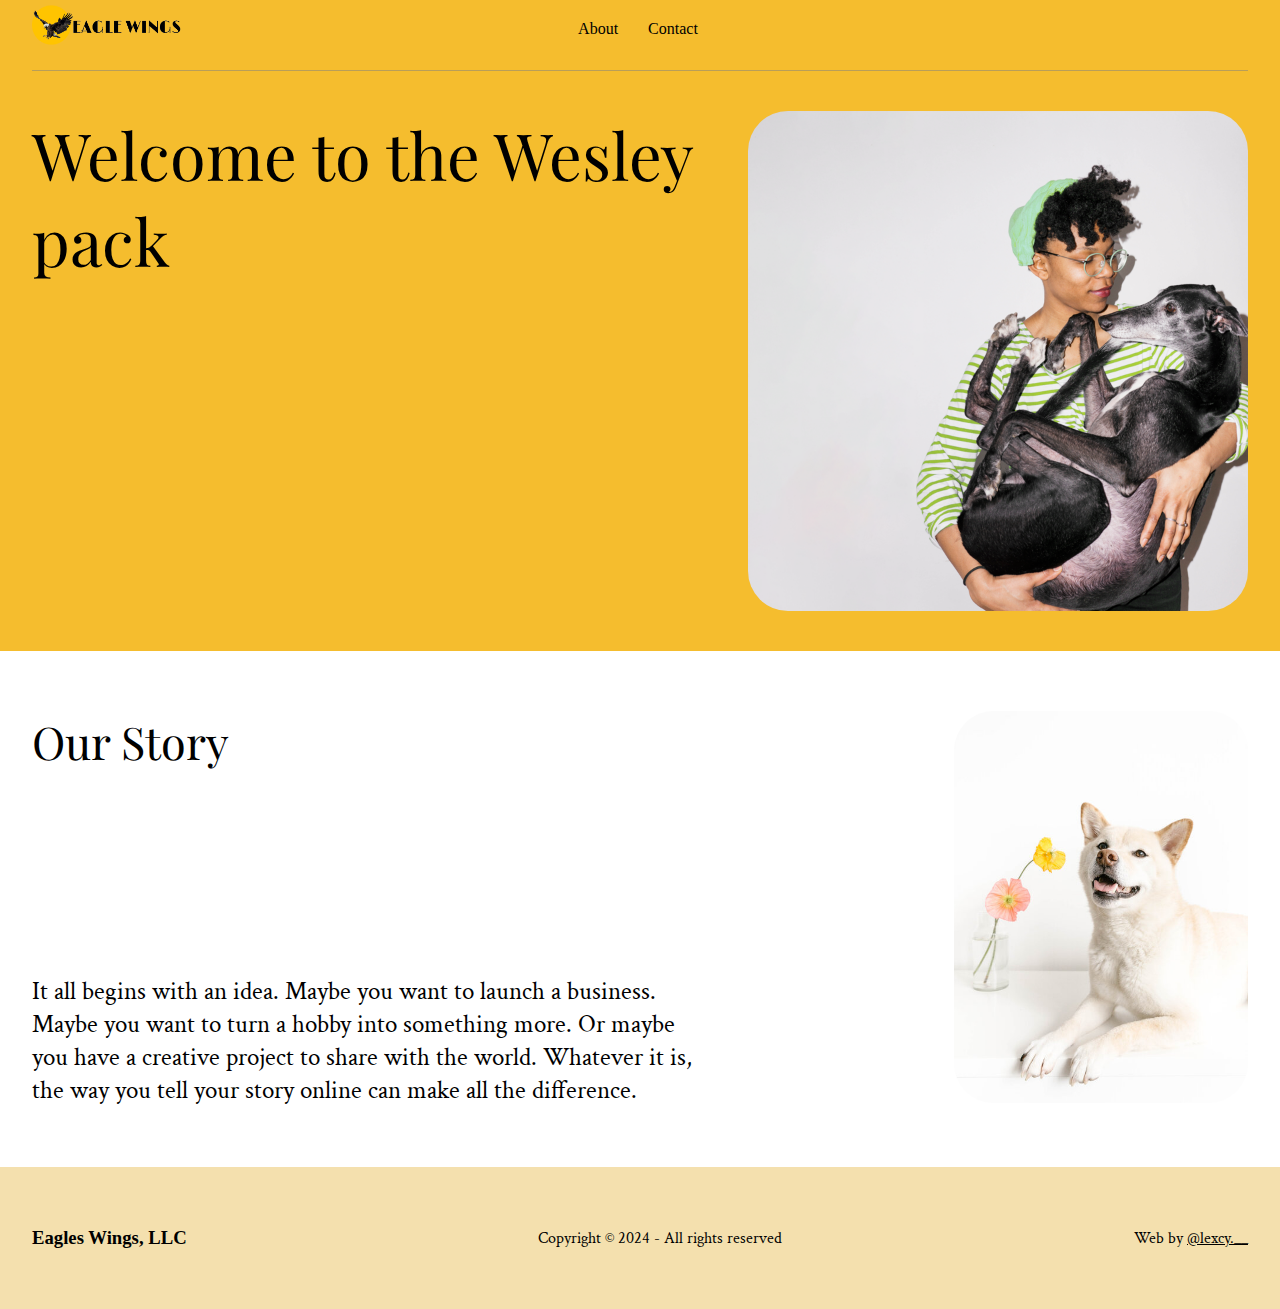
==== page/about.html @ a1a577dc "update" ====
<!DOCTYPE html>
<html lang="en">
<head>
  <meta charset="UTF-8">
  <meta name="viewport" content="width=device-width, initial-scale=1.0">
  <link rel="stylesheet" href="/styles/style.css">
  <link rel="stylesheet" href="/styles/about.css  ">
  <title>About Eagle-wings</title>
</head>
<body>
  <header>
    <nav>
      <div class="logo"><h1><a href="/index.html"><img src="/img/logo.png" alt="logo"></a></h1></div>
      <ul class="navlinks">
        <li><a href="/page/about.html">About</a></li>
        <li><a href="/page/contact.html">Contact</a></li>
      </ul>
    </nav>
  </header>
<!-- Contents  -->
<section id="about-hero">
  <div class="container">
    <h2>Welcome to the Wesley pack</h2>
    <div class="image">
      <img src="/img/about/Otis+Pets+founder+with+her+Greyhound+pet+dog.png" alt="Otis the founder">
    </div>
  </div>
</section>

<section id="our-story">
  <div class="container">
    <div class="our-story">
      <h2>Our Story</h2>
      <p>It all begins with an idea. Maybe you want to launch a business. Maybe you want to turn a hobby into something more. Or maybe you have a creative project to share with the world. Whatever it is, the way you tell your story online can make all the difference.</p>
    </div>
    <div class="image">
      <img src="/img/about/dog.jpg" alt="Our pet">
    </div>
  </div>
</section>
<!-- Contents end  -->
  <footer>
    <div class="footer">
      <h3>Eagles Wings, LLC</h3>
      <p>Copyright © 2024 - All rights reserved</p>
      <p>Web by <a href="#">@lexcy.__</a></p>
    </div>
  </footer>
</body>
</html>
---- styles/style.css ----
@import url('https://fonts.googleapis.com/css2?family=Playfair+Display:ital,wght@0,400..900;1,400..900&display=swap');
@import url('https://fonts.googleapis.com/css2?family=Crimson+Text:ital,wght@0,400;0,600;0,700;1,400;1,600;1,700&display=swap');
  *{
    margin: 0;
    padding: 0;
    box-sizing: border-box;
    scroll-behavior: smooth;
  }
  body{
    font-size: 16px;
  }
  header{
    background-color: rgb(255, 255, 255);
    width: 100%;
    position: fixed;
  }
  nav{
    max-width: 1300px;
    width: 95%;
    margin: 0 auto;
    display: flex;
    padding: 5px 0;
  }
  nav .navlinks{
    display: flex;
    justify-content: center;
    align-items: center;
    list-style: none;
    width: 75%;
    gap: 30px;
  }
  nav .navlinks a{
    color: #000;
    text-decoration: none;
  }
  .logo{
    display: flex;
    justify-content: center;
    align-items: center;
    width: 150px;
  }
  .logo img{
    width: 100%;
    z-index: 999;
  }
  .logo a{
    text-decoration: none;
    color: #000;
  }
  .container{
    max-width: 1300px;
    width: 95%;
    margin: 0 auto;
    font-family: "Playfair Display", serif;
  }
  p{
    font-family: "Crimson Text", serif;
    /* font-weight: 600; */
  }
  #hero{
    padding-top: 60px;
    padding-bottom: 20px;
  }
  #hero .container{
    display: flex;
    flex-direction: column;
    align-items: center;
    /* height: 100vh; */
    border-top: 1px solid rgba(128, 128, 128, 0.514);
    padding-top: 10px;
  }
  #hero .container h2{
    text-align: center;
    font-size: 50px;
    font-weight: lighter;
    letter-spacing: 2px;
    padding-bottom: 10px;
  }
.hero-img{
  width: 100%;
  display: flex;
  justify-content: center;
  align-items: center;
  height: 500px;
  background-image: url(/img/hero.jpg);
  background-repeat: no-repeat;
  background-position: center;
  background-size: cover;
  border-radius: 50px;
}

  /* banner */
  #banner{
    background-color: #F5BD2E;
  }
  #banner .container{
    display: flex;
    flex-direction: column;
    align-items: center;
    padding: 40px 0;
    gap: 25px;
  }
  #banner .container h2{
    font-size: 45px;
    text-align: center;
    letter-spacing: 1.5px;
    font-weight: 600;
  }
  #banner .container p{
    font-size: 26px;
    word-spacing: 2px;
    text-align: center;
  }
  /* service */
  #service{
    background-color: #F4E0AE;
  }
  #service .container{
    padding: 40px;
    display: flex;
    /* justify-content: center; */
  }
  #service .container .images{
    display: flex;
    flex-direction: column;
    gap: 30px;
    object-fit: contain;
    /* background-color: red; */
  }
  #service .container .images img{
    width: 100%;
  }
  #service .container .service-des{
    display: flex;
    flex-direction: column;
    align-items: center;
    text-align: center;
    width: 80%;
    padding: 2% 9%;
    gap: 30px;
  }
  #service .container .service-des h3{
    font-size: 35px;
    font-weight: lighter;
  }
  #service .container .service-des p{
    font-size: 20px;
  }


/* burger button  */
@media (max-width: 768px){
  nav .navlinks{
    width: unset;
  }
  .navlinks li{
    display: none;
  }
  nav{
    display: flex;
    justify-content: center;
    align-items: center;
  }
}



  @media (max-width: 768px){
    #hero .container h2{
      font-size: 40px;
    }
    .hero-img{
      height: 150px;
      border-radius: 60px;
    }
    #service .container{
      flex-direction: column;
      padding: 40px 0;
    }
    #service .container .service-des{
      width: unset;
      padding: unset;
    }
    /* banner  */
    #banner .container h2{
      font-size: 35px;
    }
    #banner .container p{
      font-size: 22px;
    }
    #service .container .service-des h3{
      font-size: 30px;
    }
  }
  /* detail */
  #detail{
    background-color: #ffffff;
    padding: 60px 10%;
  }
  #detail .name{
    display: flex;
    justify-content: center;
    align-items: center;
    font-size: 26px;
    padding-bottom: 25px;
  }
  #detail .container .image{
      float: left;
      margin-right: 60px;
      margin-left: 60px;
      margin-bottom: 20px;
  }
  #detail .container .image{
    width: 250px;
  }
  #detail .container P{
    text-align: justify;
    font-size: 18px;
    letter-spacing: 1.2px;
  }
  @media (max-width: 768px){
    #detail{
      padding: unset;
      padding: 40px 0;
    }
    #detail .container{
      display: flex;
      flex-direction: column;
      justify-content: center;
      align-items: center;
    }
  }
  footer{
    background-color: #F4E0AE;
  }
  .footer{
    max-width: 1300px;
    width: 95%;
    margin: 0 auto;
    display: flex;
    justify-content: space-between;
    align-items: center;
    padding: 60px 0;
  }
  footer p a{
    color: #000;
  }
  @media (max-width: 768px){
    footer .footer{
      flex-direction: column;
      gap: 20px;
      padding: 40px 0;
    }
  }
---- styles/about.css ----
@import url('https://fonts.googleapis.com/css2?family=Playfair+Display:ital,wght@0,400..900;1,400..900&display=swap');
@import url('https://fonts.googleapis.com/css2?family=Crimson+Text:ital,wght@0,400;0,600;0,700;1,400;1,600;1,700&display=swap');
header{
  background-color: #F5BD2E;
}
#about-hero{
  padding-top: 70px;
  background-color: #F5BD2E;
}
#about-hero .container{
  display: flex;
  justify-content: space-between;
  padding: 40px 0;
  border-top: 1px solid rgba(128, 128, 128, 0.514);
}
#about-hero .container h2{
  font-size: 65px;
  font-weight: lighter;
}
#about-hero .container .image{
  display: flex;
  max-width: 500px;
  width: 50%;
  object-fit: contain;
}
#about-hero .container .image img{
  width: 100%;
  border-radius: 40px;
}

#our-story .container{
  display: flex;
  padding: 60px 0;
  gap: 40px;
}
#our-story .container .our-story{
  display: flex;
  justify-content: space-between;
  width: 75%;
  flex-direction: column;
}
#our-story .container .our-story h2{
  font-size: 45px;
  font-weight: lighter;
}
#our-story .container .our-story p{
  font-size: 25px;
  margin-right: 25%;
}
#our-story .container .image{
  width: 25%;
}
#our-story .container .image img{
  width: 100%;
  border-radius: 40px;
}

@media (max-width: 768px){
  #about-hero .container{
    flex-direction: column;
    gap: 20px;
  }
  #about-hero .container h2{
    font-size: 45px;
  }
  #about-hero .container .image{
    width: unset;
  }

  #our-story .container{
    flex-direction: column;
  }
  #our-story .container .our-story{
    width: unset;
    gap: 30px;
  }#our-story .container .our-story p{
    margin-right: unset;
  }
  #our-story .container .image{
    width: unset;
  }
}
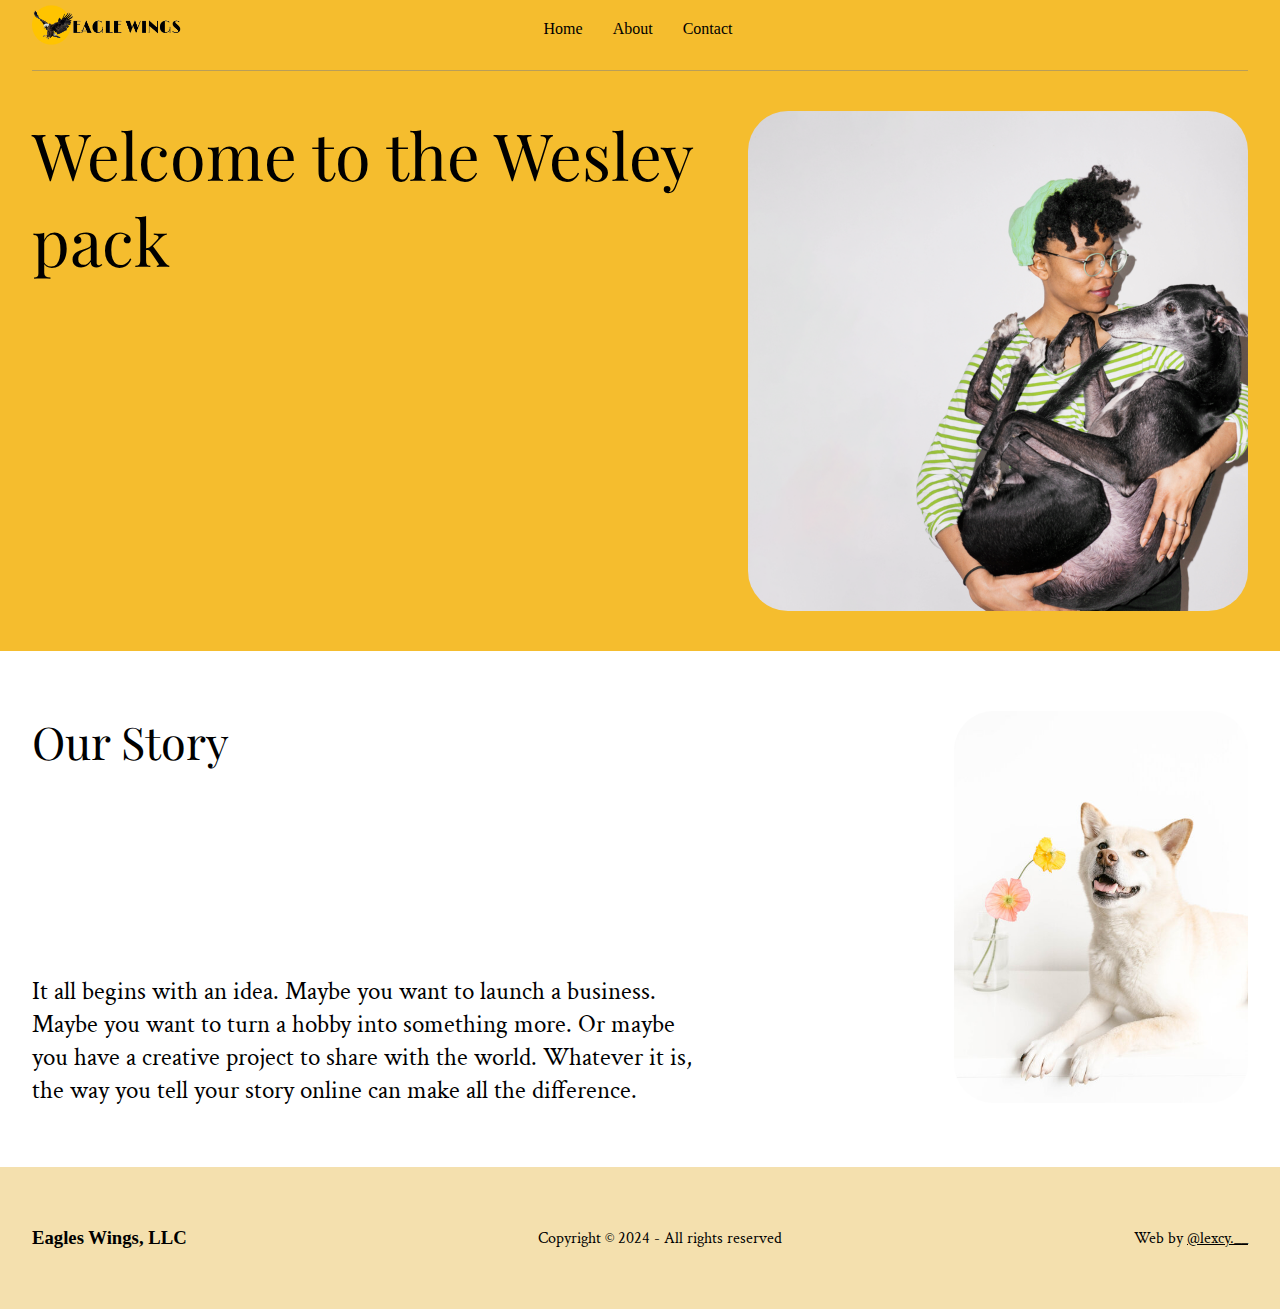
==== commit 0955d7e6: "update" ====
--- a/page/about.html
+++ b/page/about.html
@@ -9,9 +9,15 @@
 </head>
 <body>
   <header>
+    <div class="burger">
+      <div class="line1"></div>
+      <div class="line2"></div>
+      <div class="line3"></div>
+    </div>
     <nav>
       <div class="logo"><h1><a href="/index.html"><img src="/img/logo.png" alt="logo"></a></h1></div>
       <ul class="navlinks">
+        <li><a href="/index.html">Home</a></li>
         <li><a href="/page/about.html">About</a></li>
         <li><a href="/page/contact.html">Contact</a></li>
       </ul>
@@ -43,8 +49,9 @@
     <div class="footer">
       <h3>Eagles Wings, LLC</h3>
       <p>Copyright © 2024 - All rights reserved</p>
-      <p>Web by <a href="#">@lexcy.__</a></p>
+      <p>Web by <a href="https://lexcy.netlify.app/">@lexcy.__</a></p>
     </div>
   </footer>
 </body>
+<script src="/js/script.js"></script>
 </html>--- a/styles/style.css
+++ b/styles/style.css
@@ -47,6 +47,24 @@
     text-decoration: none;
     color: #000;
   }
+  .burger{
+    position: absolute;
+    margin-top: 12px;
+    margin-left: 25px;
+    cursor: pointer;
+    display: none;
+    z-index: 100;
+  }
+  .burger div{
+      width: 20px;
+      height: 2px;
+      margin: 5px;
+      background-color: #000000;
+  }
+
+
+
+
   .container{
     max-width: 1300px;
     width: 95%;
@@ -150,16 +168,67 @@
 
 /* burger button  */
 @media (max-width: 768px){
+header{
+  height: 7vh;
+}
   nav .navlinks{
-    width: unset;
+    width: 100%;
+
+  }
+  nav{
+    display: flex;
+    justify-content: center;
+    align-items: center;
+  }
+  .logo img{
+    position: absolute;
+    width: 150px;
+    margin-left: -65px;
+    margin-top: 1px;
+  }
+  .burger{
+    display: unset;
+  }
+  .navlinks{
+    position: absolute;
+    display: flex;
+    flex-direction: column;
+    justify-content: center;
+    align-items: center;
+    background-color: #F5BD2E;
+    top: 0;
+    height: 100vh;
+    text-transform: uppercase;
+    transform: translateX(-100%);
+    transition: transform 0.5s cubic-bezier(0.075, 0.82, 0.165, 1);
+    overflow-y: hidden;
   }
   .navlinks li{
-    display: none;
-  }
-  nav{
-    display: flex;
-    justify-content: center;
-    align-items: center;
+    font-weight: bold;
+  }
+  .nav-active{
+    transform: translateX(0%);
+  }
+  @keyframes navlinkFade {
+    from{
+        opacity: 0;
+        transform: translateX(50px);
+    }
+    to{
+        opacity: 1;
+        transform: translateX(0px);
+    }
+  }
+  .toggles .line1{
+    transform: rotate(-45deg) translate(-5px,5px);
+    transition: all .5s cubic-bezier(0.39, 0.575, 0.565, 1);
+  }
+  .toggles .line2{
+    opacity: 0;
+  }
+  .toggles .line3{
+    transform: rotate(45deg) translate(-5px,-5px);
+    transition: all .5s cubic-bezier(0.39, 0.575, 0.565, 1);
   }
 }
 
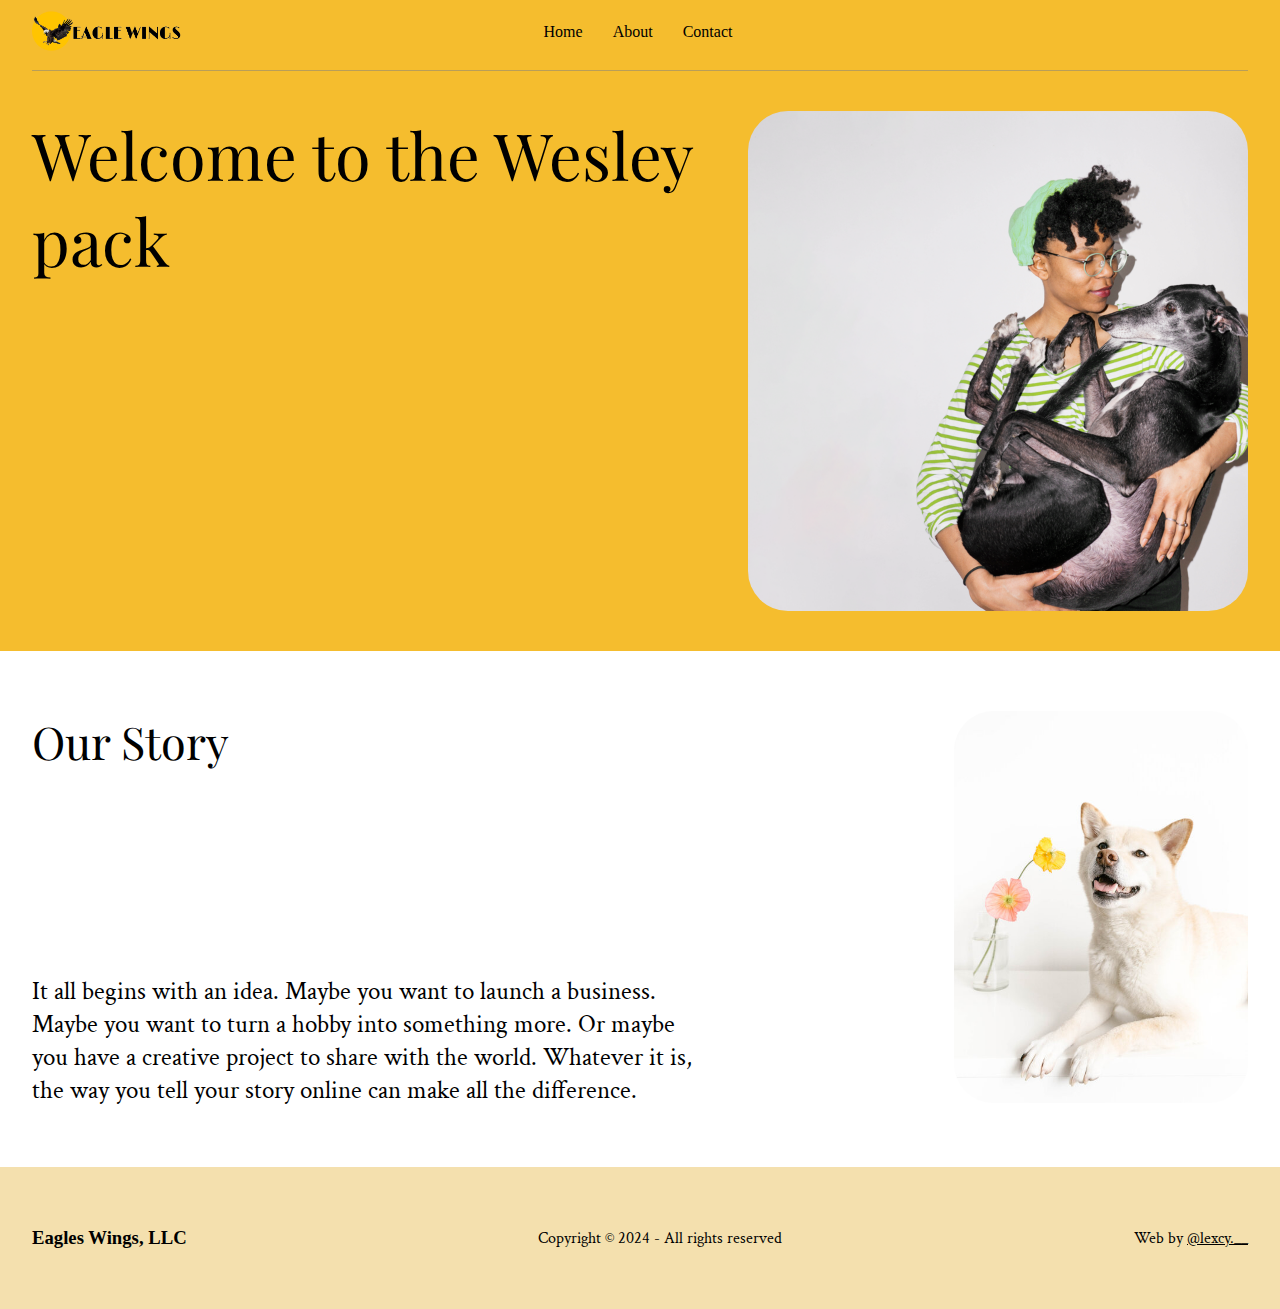
==== commit e2e206b3: "update" ====
--- a/page/about.html
+++ b/page/about.html
@@ -3,6 +3,7 @@
 <head>
   <meta charset="UTF-8">
   <meta name="viewport" content="width=device-width, initial-scale=1.0">
+  <link rel="icon" type="image/x-icon" href="/img/favicon.ico">
   <link rel="stylesheet" href="/styles/style.css">
   <link rel="stylesheet" href="/styles/about.css  ">
   <title>About Eagle-wings</title>
--- a/styles/style.css
+++ b/styles/style.css
@@ -20,6 +20,7 @@
     margin: 0 auto;
     display: flex;
     padding: 5px 0;
+    height: 7vh;
   }
   nav .navlinks{
     display: flex;
@@ -33,11 +34,32 @@
     color: #000;
     text-decoration: none;
   }
+  .navlinks li a {
+    position: relative;
+  }
+  .navlinks li a::before {
+    content: " ";
+    position: absolute;
+    bottom: -2px;
+    left: 0;
+    width: 0;
+    height: 1px;
+    background-color: #000;
+    transition: width 0.3s cubic-bezier(0.445, 0.05, 0.55, 0.95);
+  }
+  .navlinks li a:hover::before {
+    width: 100%;
+    overflow: hidden;
+  }
+  .navlinks li a:hover::after {
+    transform: scaleX(1);
+  }
   .logo{
     display: flex;
     justify-content: center;
     align-items: center;
     width: 150px;
+    margin-top: 7px;
   }
   .logo img{
     width: 100%;
@@ -165,12 +187,96 @@
     font-size: 20px;
   }
 
-
+#service-offer{
+  background-color: #F4E0AE;
+  padding: 40px 0 30px 0;
+}
+#service-offer .container .title{
+  display: flex;
+  justify-content: center;
+  padding: 10px 0;
+  font-size: 20px;
+}
+.service-info .boxes{
+  display: flex;
+  flex-wrap: wrap;
+  justify-content: space-between;
+}
+#service-offer .boxes .box{
+  margin: 20px 0;
+  width: calc(100% / 4 - 30px);
+  text-align: center;
+  padding: 30px 5px;
+  background-color: #f5bd2e46;
+  inset: 10px 5px 10px rgb(0, 0, 0);
+  border: .5px solid rgba(68, 68, 68, 0.1);
+  cursor: default;
+  border-radius: 10px;
+  transition: all 0.4s ease;
+}
+#service-offer .box .topic,
+#service-offer .box p{
+  display: flex;
+  justify-content: center;
+  align-items: center;
+  gap: 20px;
+  margin: 10px;
+  /* margin: 5px 10px 10px 30px; */
+}
+#service-offer .box .topic{
+  font-size: 24px;
+}
+#service-offer .box p{
+  font-size: 14px;
+  color: #301f1f;
+  line-height: 1.3;
+  letter-spacing: 1px;
+}
+#service-offer .box:hover{
+  /* background: linear-gradient(135deg, rgba(255, 255, 255, 0.219), rgba(255, 255, 255, 0));
+  backdrop-filter: blur(10px);
+  -webkit-backdrop-filter: blur(10px); */
+  background-color: #353535a4;
+  border: .5px solid rgba(68, 68, 68, 0.1);
+  box-shadow: 0 8px 32px 0px rgba(0, 0, 0, 0.37);
+  color: #fff;
+}
+#service-offer .box:hover .topic,
+#service-offer .box:hover p{
+  color: #0E2431;
+  transition: all 0.4s ease;
+}
+#service-offer .box:hover .topic,
+#service-offer .box:hover p{
+  color: #fff;
+}
+#service-offer .title a{
+  background-color: #000;
+  padding: 10px 15px;
+  display: flex;
+  align-items: center;
+  justify-content: center;
+  text-decoration: none;
+  color: #ffff;
+  border-radius: 8px;
+  border: .5px solid transparent;
+  margin-top: 20px;
+}
+#service-offer .title a:hover{
+  background-color: #fff;
+  color: #000;
+  transition: all .5s cubic-bezier(0.165, 0.84, 0.44, 1);
+  box-shadow: 0 8px 32px 0px rgba(44, 59, 42, 0.397);
+  border-color: rgba(0, 0, 0, 0.24);
+}
+@media (max-width: 1000px){
+  #service-offer .boxes .box{
+    margin: 20px 0;
+    width: calc(100% / 2 - 20px);
+  }
+}
 /* burger button  */
 @media (max-width: 768px){
-header{
-  height: 7vh;
-}
   nav .navlinks{
     width: 100%;
 
@@ -181,10 +287,11 @@
     align-items: center;
   }
   .logo img{
+    all: unset;
     position: absolute;
     width: 150px;
     margin-left: -65px;
-    margin-top: 1px;
+    margin-top: -23px;
   }
   .burger{
     display: unset;
@@ -230,6 +337,10 @@
     transform: rotate(45deg) translate(-5px,-5px);
     transition: all .5s cubic-bezier(0.39, 0.575, 0.565, 1);
   }
+  #service-offer .boxes .box{
+    margin: 10px 0;
+    width: 100%;
+  }
 }
 
 
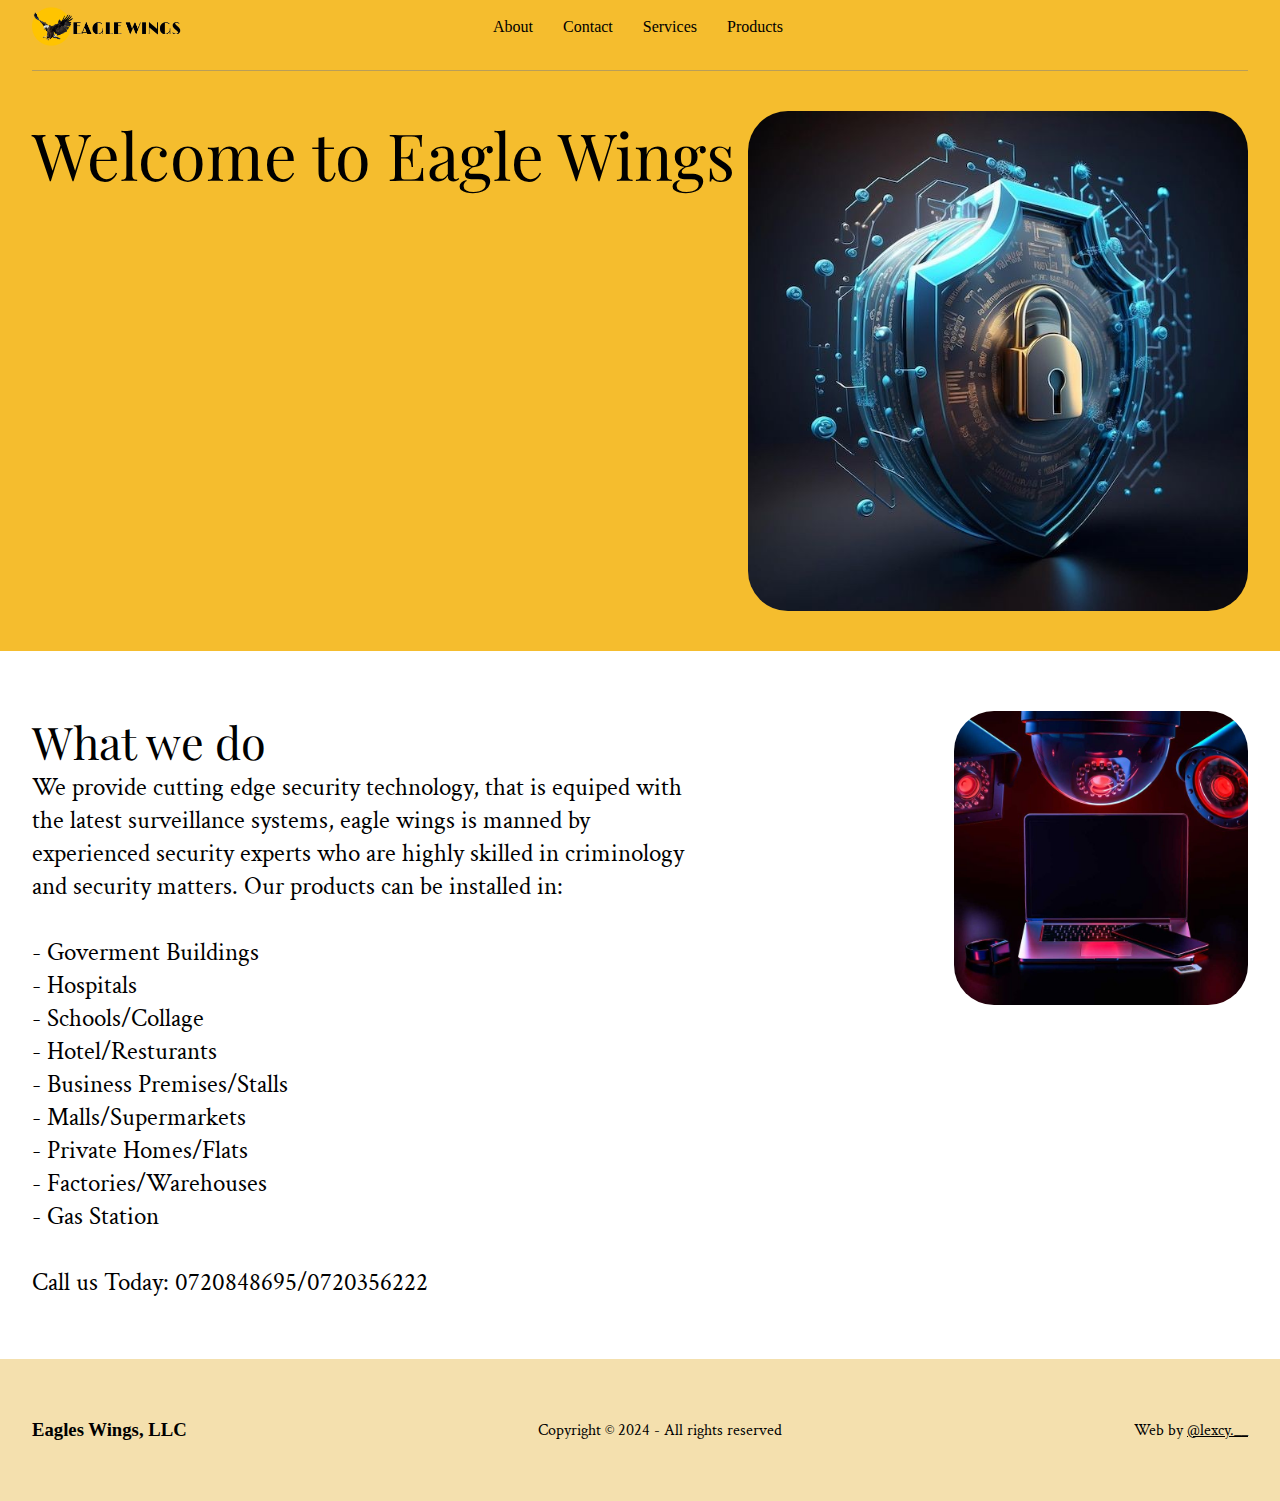
==== commit 81c9e552: "update" ====
--- a/page/about.html
+++ b/page/about.html
@@ -18,18 +18,19 @@
     <nav>
       <div class="logo"><h1><a href="/index.html"><img src="/img/logo.png" alt="logo"></a></h1></div>
       <ul class="navlinks">
-        <li><a href="/index.html">Home</a></li>
-        <li><a href="/page/about.html">About</a></li>
-        <li><a href="/page/contact.html">Contact</a></li>
+        <li><a href="/page/about.html" target="_blank">About</a></li>
+        <li><a href="/page/contact.html" target="_blank">Contact</a></li>
+        <li><a href="https://eagle-wings.netlify.app/#service-offer">Services</a></li>
+        <li><a href="https://eagle-wings.netlify.app/#products">Products</a></li>
       </ul>
     </nav>
   </header>
 <!-- Contents  -->
 <section id="about-hero">
   <div class="container">
-    <h2>Welcome to the Wesley pack</h2>
+    <h2>Welcome to Eagle Wings</h2>
     <div class="image">
-      <img src="/img/about/Otis+Pets+founder+with+her+Greyhound+pet+dog.png" alt="Otis the founder">
+      <img src="/img/about/crime sec.jpg" alt="Security image">
     </div>
   </div>
 </section>
@@ -37,11 +38,22 @@
 <section id="our-story">
   <div class="container">
     <div class="our-story">
-      <h2>Our Story</h2>
-      <p>It all begins with an idea. Maybe you want to launch a business. Maybe you want to turn a hobby into something more. Or maybe you have a creative project to share with the world. Whatever it is, the way you tell your story online can make all the difference.</p>
+      <h2>What we do</h2>
+      <p>We provide cutting edge security technology, that is equiped with the latest surveillance systems, eagle wings is manned by experienced security experts who are highly skilled in criminology and security matters. Our products can be installed in: <br><br>
+        - Goverment Buildings <br>
+        - Hospitals <br>
+        - Schools/Collage <br>
+        - Hotel/Resturants <br>
+        - Business Premises/Stalls <br>
+        - Malls/Supermarkets <br>
+        - Private Homes/Flats <br>
+        - Factories/Warehouses <br>
+        - Gas Station <br> <br>
+      Call us Today: 0720848695/0720356222
+      </p>
     </div>
     <div class="image">
-      <img src="/img/about/dog.jpg" alt="Our pet">
+      <img src="/img/about/security.jpg" alt="security image">
     </div>
   </div>
 </section>
--- a/styles/style.css
+++ b/styles/style.css
@@ -20,7 +20,7 @@
     margin: 0 auto;
     display: flex;
     padding: 5px 0;
-    height: 7vh;
+    height: 6vh;
   }
   nav .navlinks{
     display: flex;
@@ -189,13 +189,16 @@
 
 #service-offer{
   background-color: #F4E0AE;
-  padding: 40px 0 30px 0;
+  padding: 45px 0 30px 0;
 }
 #service-offer .container .title{
-  display: flex;
-  justify-content: center;
-  padding: 10px 0;
-  font-size: 20px;
+    display: flex;
+    justify-content: center;
+    align-items: center;
+    padding: 8px 0;
+    font-size: 20px;
+    border: 1px solid rgba(128, 128, 128, 0.404) ;
+    border-radius: 30px;
 }
 .service-info .boxes{
   display: flex;
@@ -250,7 +253,12 @@
 #service-offer .box:hover p{
   color: #fff;
 }
-#service-offer .title a{
+#service-offer .course{
+  display: flex;
+  justify-content: center;
+  align-items: center;
+}
+#service-offer .course a{
   background-color: #000;
   padding: 10px 15px;
   display: flex;
@@ -262,12 +270,116 @@
   border: .5px solid transparent;
   margin-top: 20px;
 }
-#service-offer .title a:hover{
+#service-offer .course a:hover{
   background-color: #fff;
-  color: #000;
+  color: #6e6e6e;
   transition: all .5s cubic-bezier(0.165, 0.84, 0.44, 1);
   box-shadow: 0 8px 32px 0px rgba(44, 59, 42, 0.397);
   border-color: rgba(0, 0, 0, 0.24);
+}
+
+#products{
+  padding: 45px 0 30px 0;
+}
+#products .title{
+  display: flex;
+  justify-content: center;
+  align-items: center;
+  padding: 8px 0;
+  font-size: 20px;
+  border: 1px solid rgba(128, 128, 128, 0.404) ;
+  border-radius: 30px;
+}
+#products .boxes{
+  display: flex;
+  flex-wrap: wrap;
+  justify-content: space-between;
+}
+#products .product-des{
+  margin-left: 15px;
+  gap: 20px;
+}
+#products .product-des p{
+  display: flex;
+  text-align: left;
+}
+#products .product-des{
+  display: flex;
+  flex-direction: column;
+  align-items: flex-start;
+}
+#products .boxes .box .topic{
+  display: flex;
+  justify-content: center;
+  align-items: flex-end;
+}
+#products .boxes .box .topic img{
+  width: 100px;
+}
+#products .boxes .box{
+  display: flex;
+  margin: 20px 0;
+  width: calc(100% / 3 - 30px);
+  text-align: center;
+  padding: 40px;
+  inset: 10px 5px 10px rgb(0, 0, 0);
+  border-right: .5px solid rgba(68, 68, 68, 0.1);
+  border-left: .5px solid rgba(68, 68, 68, 0.1);
+  cursor: default;
+  border-radius: 10px;
+}
+#products .course{
+  display: flex;
+  justify-content: center;
+  align-items: center;
+}
+#products .course a{
+  background-color: #000;
+  padding: 10px 15px;
+  display: flex;
+  align-items: center;
+  justify-content: center;
+  text-decoration: none;
+  color: #ffff;
+  border-radius: 8px;
+  border: .5px solid transparent;
+  margin-top: 20px;
+}
+#products .course a:hover{
+  background-color: #fff;
+  color: #6e6e6e;
+  transition: all .5s cubic-bezier(0.165, 0.84, 0.44, 1);
+  box-shadow: 0 8px 32px 0px rgba(44, 59, 42, 0.397);
+  border-color: rgba(0, 0, 0, 0.24);
+}
+@media (max-width: 1250px){
+  #products .boxes .box{
+    width: calc(100% / 2 - 30px); 
+  }
+}
+@media (max-width: 890px){
+  #products .boxes .box{
+    width: 100%; 
+    display: block;
+  }
+  #products .product-des{
+    margin-left: 15px;
+    gap: 5px;
+  }
+  #products .boxes .box{
+    padding: 10px 5px;
+  }
+  #products .boxes .box .topic img{
+    border-radius: 10%;
+    width: 150px;
+  }
+  #products .boxes .box{
+    border: unset;
+    border: .5px solid rgba(158, 158, 158, 0.144);
+  }
+  #banner .container{
+    gap: 10px;
+  }
 }
 @media (max-width: 1000px){
   #service-offer .boxes .box{
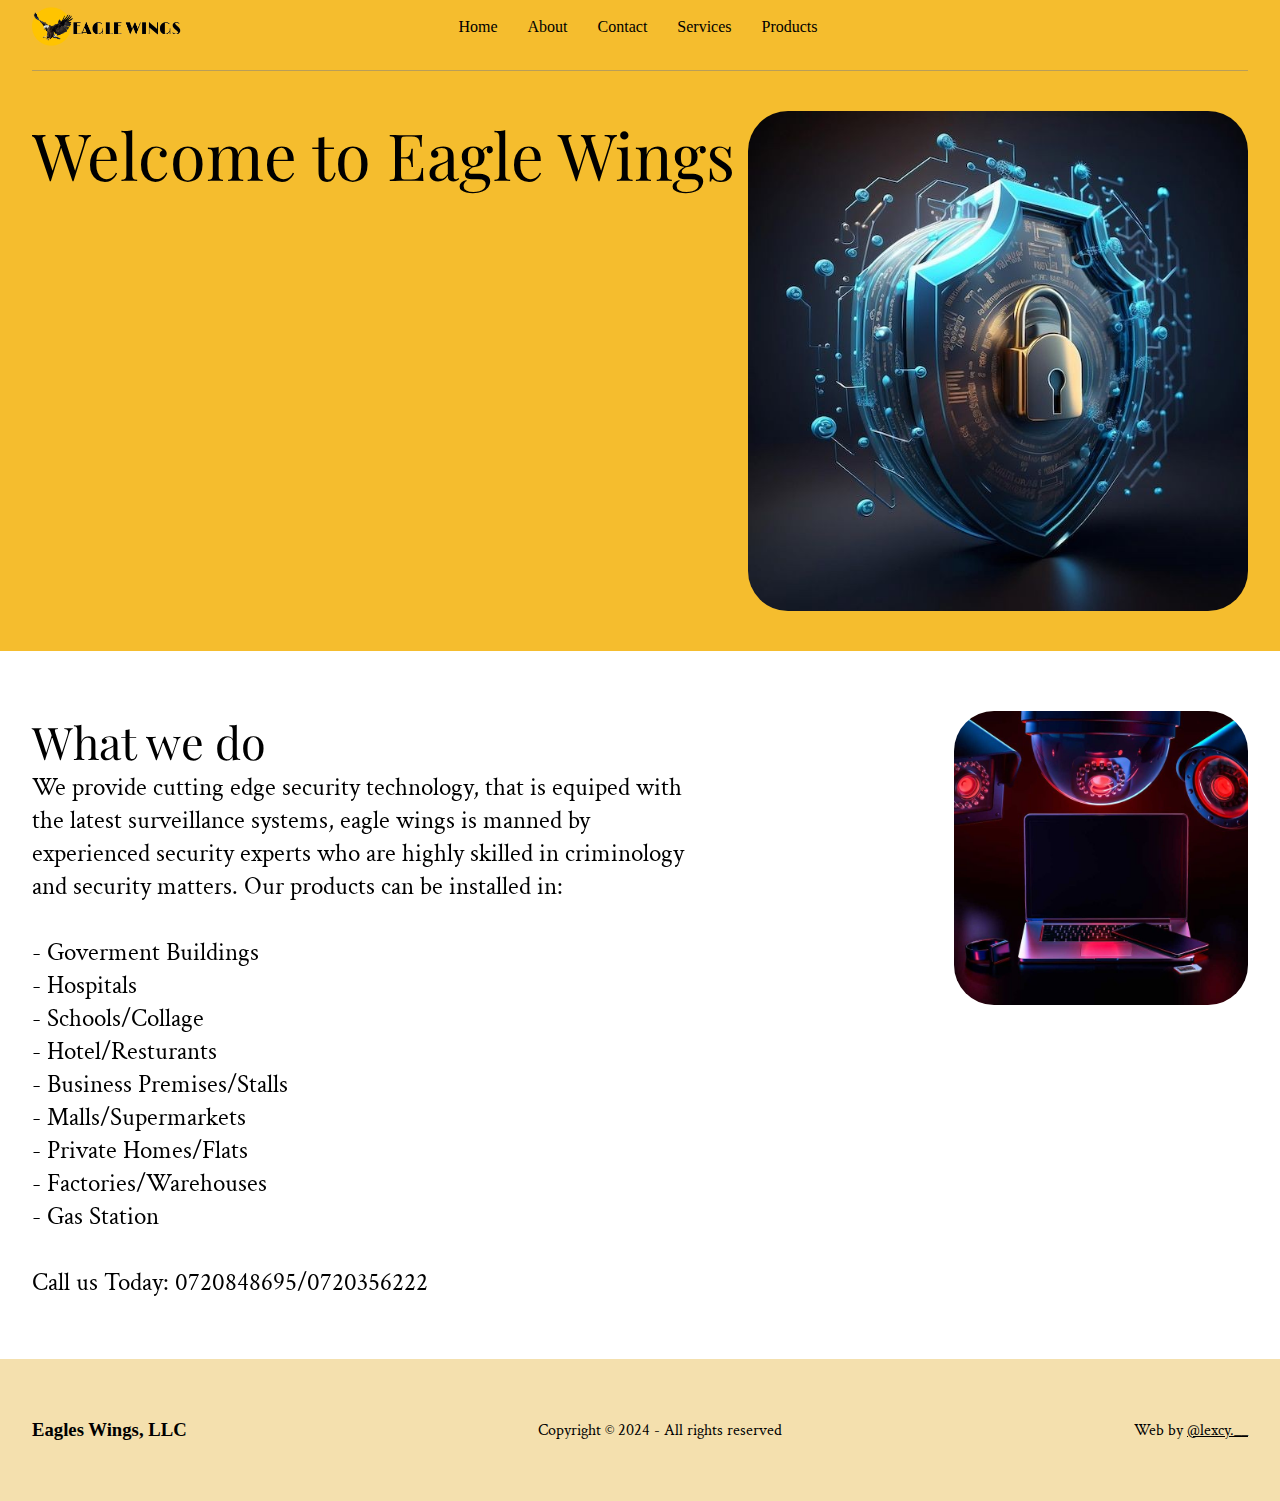
==== commit 136588f2: "update" ====
--- a/page/about.html
+++ b/page/about.html
@@ -18,19 +18,20 @@
     <nav>
       <div class="logo"><h1><a href="/index.html"><img src="/img/logo.png" alt="logo"></a></h1></div>
       <ul class="navlinks">
+        <li><a href="/index.html">Home</a></li>
         <li><a href="/page/about.html" target="_blank">About</a></li>
         <li><a href="/page/contact.html" target="_blank">Contact</a></li>
-        <li><a href="https://eagle-wings.netlify.app/#service-offer">Services</a></li>
-        <li><a href="https://eagle-wings.netlify.app/#products">Products</a></li>
+        <li><a href="https://eagle-wings.netlify.app/#service-offer" target="_blank">Services</a></li>
+        <li><a href="https://eagle-wings.netlify.app/#products" target="_blank">Products</a></li>
       </ul>
     </nav>
   </header>
 <!-- Contents  -->
 <section id="about-hero">
   <div class="container">
-    <h2>Welcome to Eagle Wings</h2>
+    <h2 class="animate4">Welcome to Eagle Wings</h2>
     <div class="image">
-      <img src="/img/about/crime sec.jpg" alt="Security image">
+      <img src="/img/about/crime sec.jpg" alt="Security image" class="animate2">
     </div>
   </div>
 </section>
@@ -38,8 +39,8 @@
 <section id="our-story">
   <div class="container">
     <div class="our-story">
-      <h2>What we do</h2>
-      <p>We provide cutting edge security technology, that is equiped with the latest surveillance systems, eagle wings is manned by experienced security experts who are highly skilled in criminology and security matters. Our products can be installed in: <br><br>
+      <h2 class="animate3">What we do</h2>
+      <p class="animate">We provide cutting edge security technology, that is equiped with the latest surveillance systems, eagle wings is manned by experienced security experts who are highly skilled in criminology and security matters. Our products can be installed in: <br><br>
         - Goverment Buildings <br>
         - Hospitals <br>
         - Schools/Collage <br>
@@ -53,7 +54,7 @@
       </p>
     </div>
     <div class="image">
-      <img src="/img/about/security.jpg" alt="security image">
+      <img src="/img/about/security.jpg" alt="security image" class="animate2">
     </div>
   </div>
 </section>
--- a/styles/style.css
+++ b/styles/style.css
@@ -6,6 +6,9 @@
     box-sizing: border-box;
     scroll-behavior: smooth;
   }
+  /* html{
+    opacity: 0;
+  } */
   body{
     font-size: 16px;
   }
@@ -13,6 +16,7 @@
     background-color: rgb(255, 255, 255);
     width: 100%;
     position: fixed;
+    z-index: 999;
   }
   nav{
     max-width: 1300px;
@@ -165,6 +169,7 @@
     flex-direction: column;
     gap: 30px;
     object-fit: contain;
+    overflow: hidden;
     /* background-color: red; */
   }
   #service .container .images img{
@@ -294,6 +299,7 @@
   display: flex;
   flex-wrap: wrap;
   justify-content: space-between;
+  overflow: hidden;
 }
 #products .product-des{
   margin-left: 15px;
@@ -420,6 +426,7 @@
     text-transform: uppercase;
     transform: translateX(-100%);
     transition: transform 0.5s cubic-bezier(0.075, 0.82, 0.165, 1);
+    overflow: hidden;
     overflow-y: hidden;
   }
   .navlinks li{
@@ -544,4 +551,31 @@
       padding: 40px 0;
     }
   }
-  +/* Animations  */
+  .animate {
+    opacity: 0;
+    transform: translateX(-5%);
+    transition: all .5s;
+    overflow: hidden;
+  }
+  .animate2 {
+    opacity: 0;
+    transform: scale(0.8);
+    transition: opacity 0.5s, transform 0.5s, filter 0.5s;
+  }
+  .animate3{
+    opacity: 0;
+    transform: translateY(25%);
+    transition: all .5s cubic-bezier(0.165, 0.84, 0.44, 1);
+  }
+  .animate4{
+    opacity: 0;
+    transform: translateX(5%);
+    transition: all .5s;
+    overflow: hidden;
+  }
+  .show{
+    opacity :  1 !important;;
+    filter: blur(0);
+    transform: scale(1);
+  }
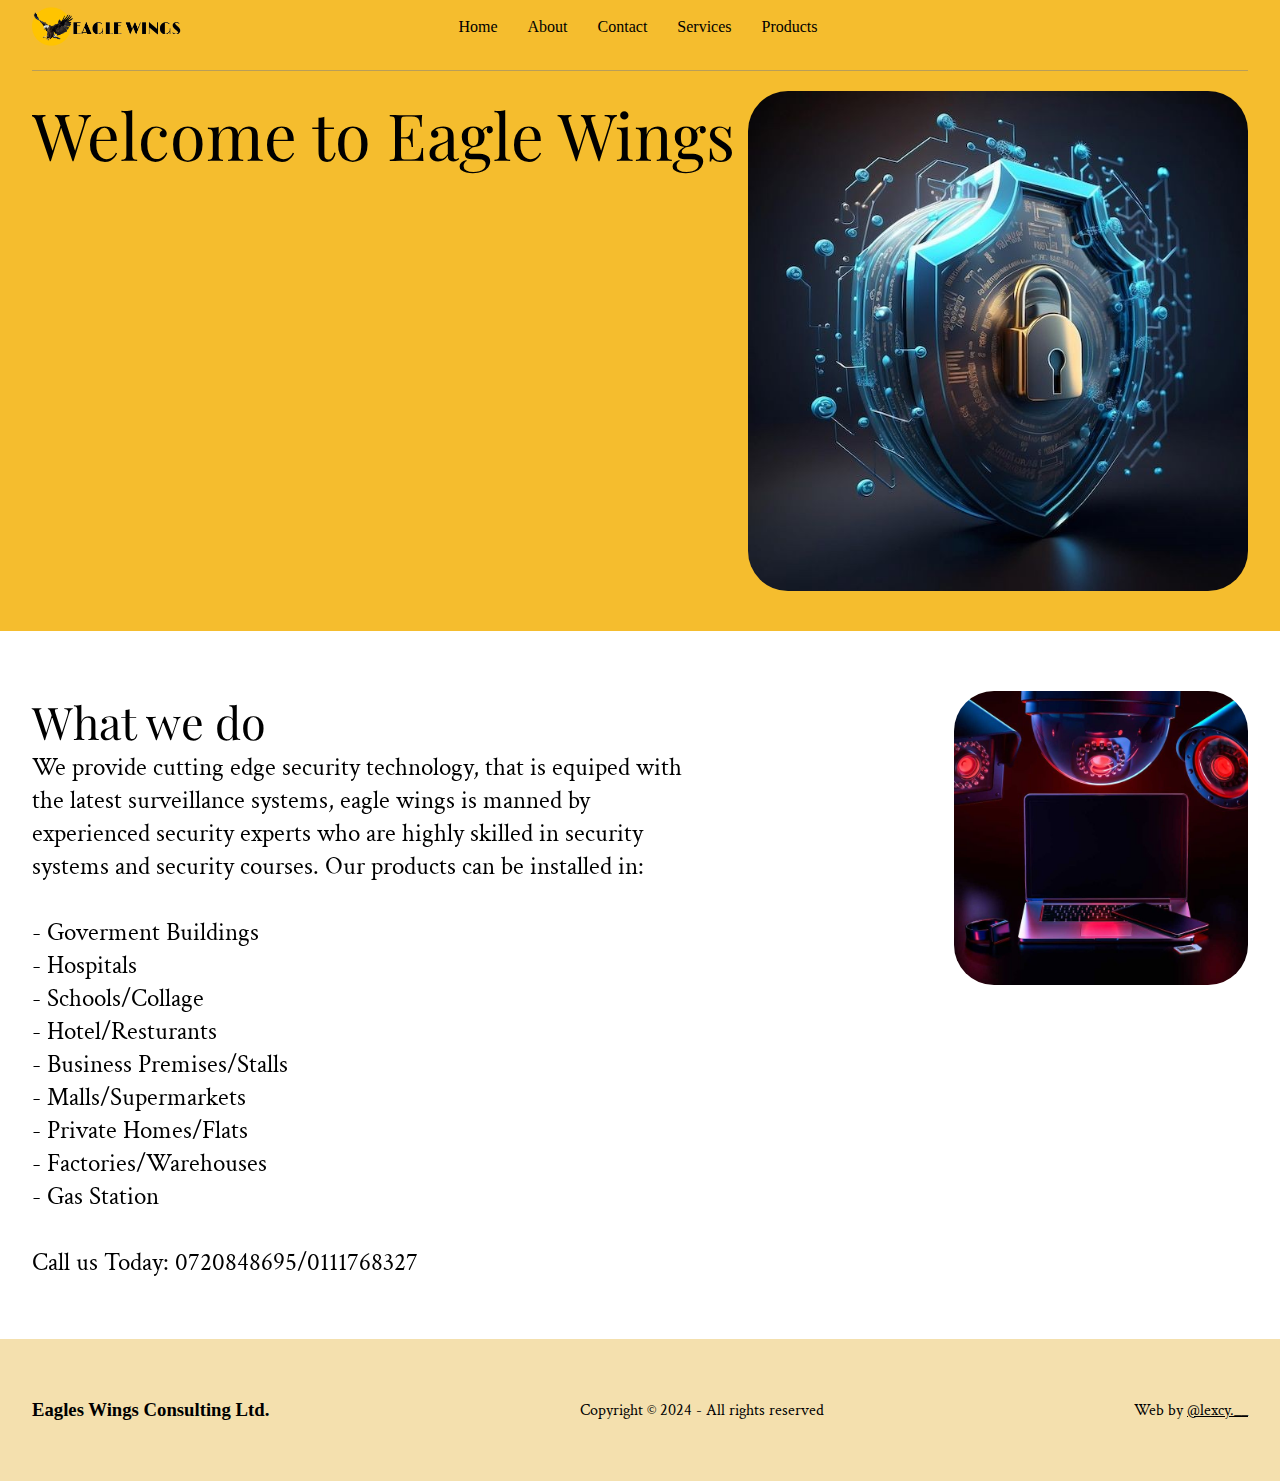
==== commit 135d4889: "update" ====
--- a/page/about.html
+++ b/page/about.html
@@ -40,7 +40,7 @@
   <div class="container">
     <div class="our-story">
       <h2 class="animate3">What we do</h2>
-      <p class="animate">We provide cutting edge security technology, that is equiped with the latest surveillance systems, eagle wings is manned by experienced security experts who are highly skilled in criminology and security matters. Our products can be installed in: <br><br>
+      <p class="animate">We provide cutting edge security technology, that is equiped with the latest surveillance systems, eagle wings is manned by experienced security experts who are highly skilled in security systems and security courses. Our products can be installed in: <br><br>
         - Goverment Buildings <br>
         - Hospitals <br>
         - Schools/Collage <br>
@@ -50,7 +50,7 @@
         - Private Homes/Flats <br>
         - Factories/Warehouses <br>
         - Gas Station <br> <br>
-      Call us Today: 0720848695/0720356222
+      Call us Today: 0720848695/0111768327
       </p>
     </div>
     <div class="image">
@@ -61,7 +61,7 @@
 <!-- Contents end  -->
   <footer>
     <div class="footer">
-      <h3>Eagles Wings, LLC</h3>
+      <h3>Eagles Wings Consulting Ltd.</h3>
       <p>Copyright © 2024 - All rights reserved</p>
       <p>Web by <a href="https://lexcy.netlify.app/">@lexcy.__</a></p>
     </div>
--- a/styles/style.css
+++ b/styles/style.css
@@ -200,6 +200,7 @@
     display: flex;
     justify-content: center;
     align-items: center;
+    text-align: center;
     padding: 8px 0;
     font-size: 20px;
     border: 1px solid rgba(128, 128, 128, 0.404) ;
@@ -285,11 +286,13 @@
 
 #products{
   padding: 45px 0 30px 0;
+  background-color: rgb(236, 231, 248);
 }
 #products .title{
   display: flex;
   justify-content: center;
   align-items: center;
+  text-align: center;
   padding: 8px 0;
   font-size: 20px;
   border: 1px solid rgba(128, 128, 128, 0.404) ;
@@ -305,7 +308,9 @@
   margin-left: 15px;
   gap: 20px;
 }
-#products .product-des p{
+#products .product-des p,
+#products .product-des h3
+{
   display: flex;
   text-align: left;
 }
@@ -320,14 +325,14 @@
   align-items: flex-end;
 }
 #products .boxes .box .topic img{
-  width: 100px;
+  width: 120px;
 }
 #products .boxes .box{
   display: flex;
   margin: 20px 0;
-  width: calc(100% / 3 - 30px);
+  width: calc(100% / 3 - 20px);
   text-align: center;
-  padding: 40px;
+  padding: 40px 20px;
   inset: 10px 5px 10px rgb(0, 0, 0);
   border-right: .5px solid rgba(68, 68, 68, 0.1);
   border-left: .5px solid rgba(68, 68, 68, 0.1);
@@ -349,7 +354,7 @@
   color: #ffff;
   border-radius: 8px;
   border: .5px solid transparent;
-  margin-top: 20px;
+  margin: 10px 0 30px 0;
 }
 #products .course a:hover{
   background-color: #fff;
@@ -366,22 +371,26 @@
 @media (max-width: 890px){
   #products .boxes .box{
     width: 100%; 
-    display: block;
+    /* display: block; */
   }
   #products .product-des{
     margin-left: 15px;
-    gap: 5px;
+    gap: 25px;
+    /* background-color: red; */
+    padding: 10px 0 0 0;
   }
   #products .boxes .box{
-    padding: 10px 5px;
+    margin: 10px 0;
+    padding: unset;
+    padding: 10px 5px 20px 5px;
   }
   #products .boxes .box .topic img{
     border-radius: 10%;
-    width: 150px;
+    width: 120px;
   }
   #products .boxes .box{
     border: unset;
-    border: .5px solid rgba(158, 158, 158, 0.144);
+    border: .5px solid rgba(158, 158, 158, 0.349);
   }
   #banner .container{
     gap: 10px;
@@ -511,6 +520,7 @@
   }
   #detail .container .image{
     width: 250px;
+    border-radius: 45%;
   }
   #detail .container P{
     text-align: justify;
--- a/styles/about.css
+++ b/styles/about.css
@@ -6,11 +6,12 @@
 #about-hero{
   padding-top: 70px;
   background-color: #F5BD2E;
+  overflow: hidden;
 }
 #about-hero .container{
   display: flex;
   justify-content: space-between;
-  padding: 40px 0;
+  padding: 20px 0 40px 0;
   border-top: 1px solid rgba(128, 128, 128, 0.514);
 }
 #about-hero .container h2{
@@ -61,7 +62,10 @@
     gap: 20px;
   }
   #about-hero .container h2{
-    font-size: 45px;
+    font-size: 35px;
+    display: flex;
+    text-align: center;
+    justify-content: center;
   }
   #about-hero .container .image{
     width: unset;
@@ -69,6 +73,7 @@
 
   #our-story .container{
     flex-direction: column;
+    padding: 20px 0 60px 5px;
   }
   #our-story .container .our-story{
     width: unset;
